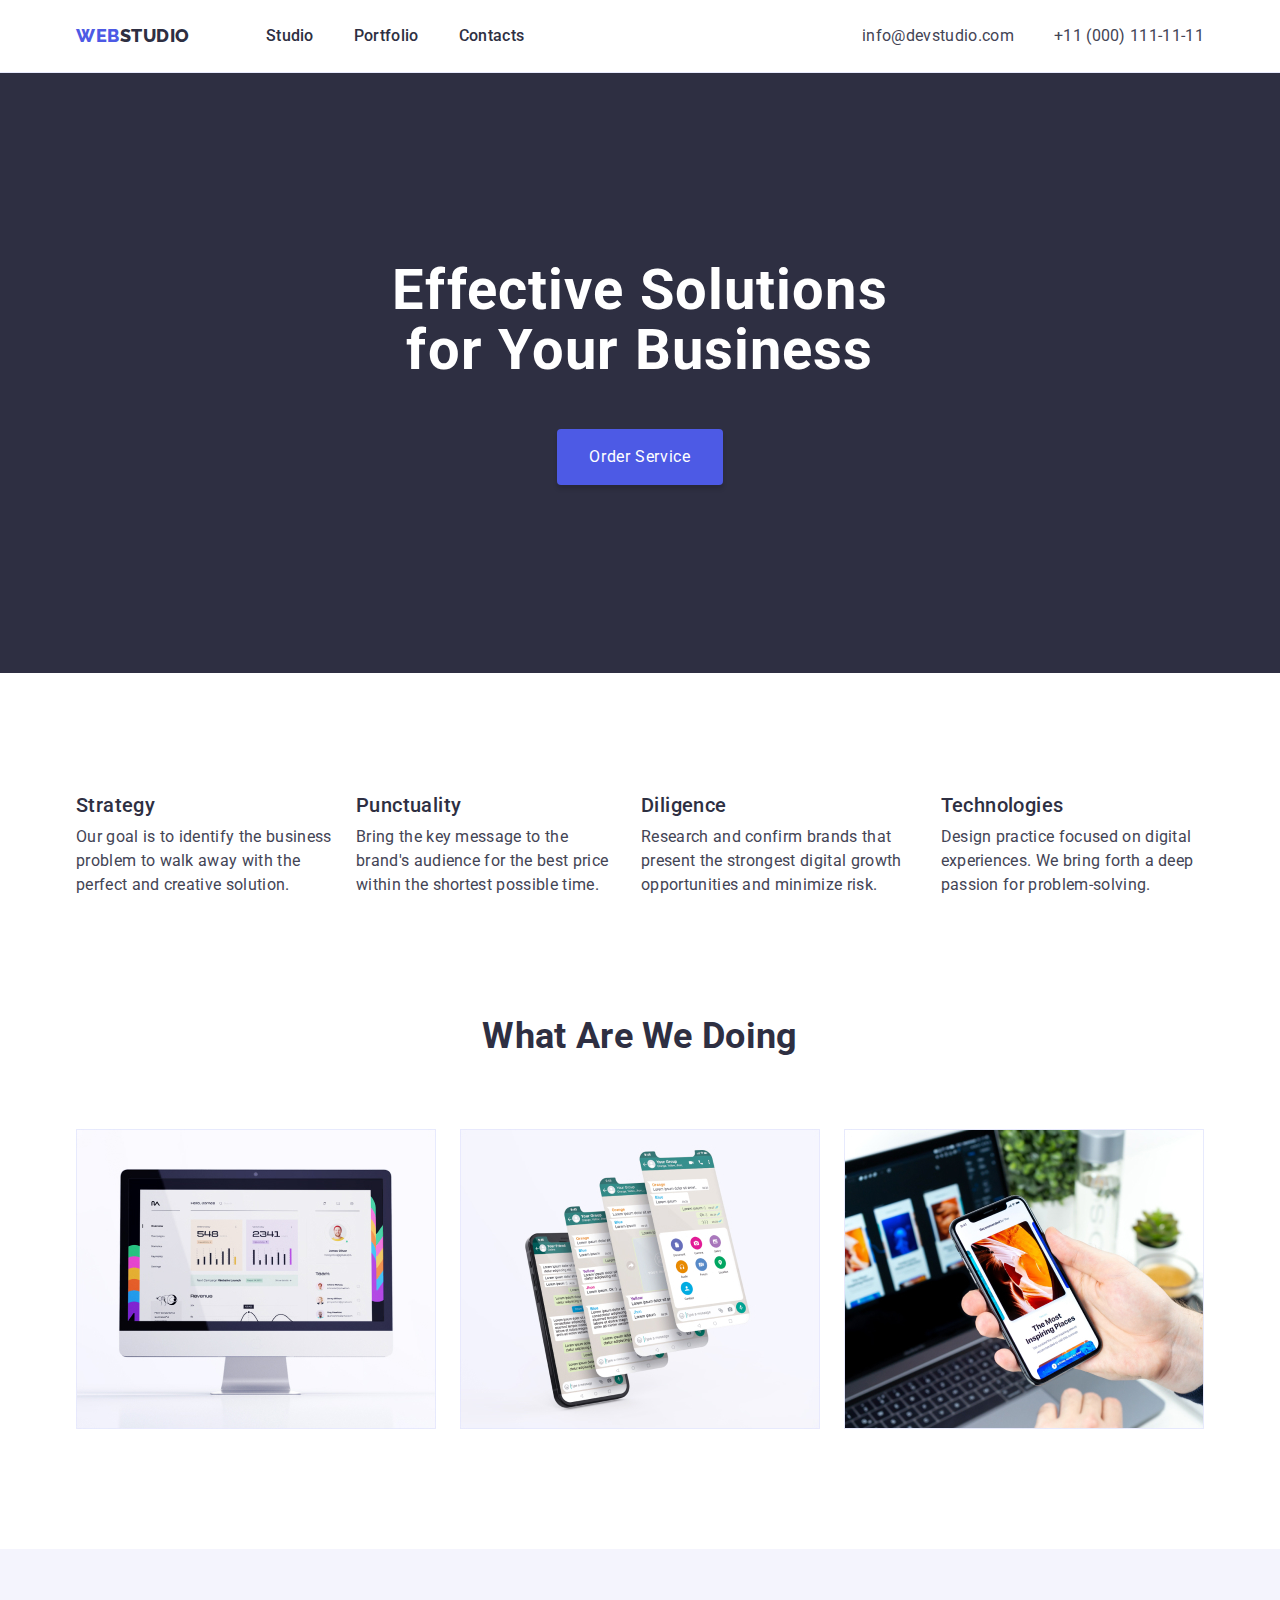
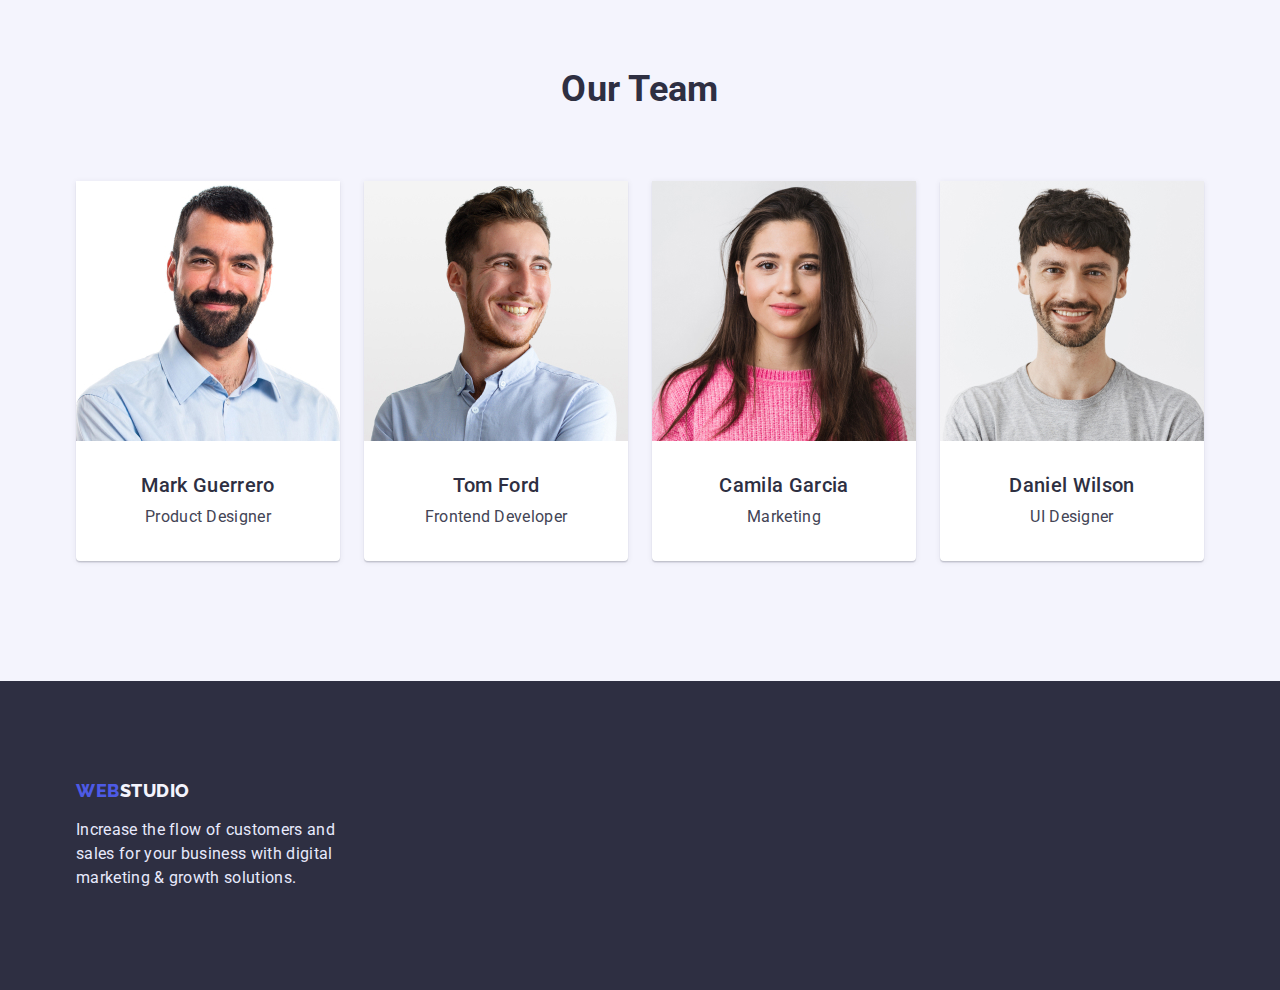
==== index.html @ 59add904 "1" ====
<!DOCTYPE html>
<html lang="en">

<head>
  <meta charset="UTF-8" />
  <meta http-equiv="X-UA-Compatible" content="IE=edge" />
  <meta name="viewport" content="width=device-width, initial-scale=1.0" />
  <link rel="preconnect" href="https://fonts.googleapis.com" />
  <link rel="preconnect" href="https://fonts.gstatic.com" crossorigin />
  <link href="https://fonts.googleapis.com/css2?family=Raleway:wght@800&family=Roboto:wght@400;500;700;900&display=swap"
    rel="stylesheet" />
  <link rel="stylesheet" href="https://cdn.jsdelivr.net/npm/modern-normalize@1.1.0/modern-normalize.min.css" />
  <link rel="stylesheet" href="./CSS/styles.css" />

  <title>WebStudio</title>
</head>

<body>
  <!--header-->
  <header class="header">
    <div class="container page-container">
      <nav class="header-nav">
        <a href="./index.html" class="logotype"><span class="logo">Web</span><span>Studio</span></a>
        <ul class="site-menu">
          <li class="nav-inner"><a href="" class="nav-site link">Studio</a></li>
          <li class="nav-inner"><a href="./portfolio.html" class="nav-site link">Portfolio</a></li>
          <li class="nav-inner"><a href="" class="nav-site link">Contacts</a></li>
        </ul>
      </nav>
      <address class="address">
        <ul class="address-list">
          <li class="address-inner">
            <a href="mailto:info@devstudio.com" class="address-item link">info@devstudio.com</a>
          </li>

          <li class="address-inner">
            <a href="tel:+110001111111" class="address-item link">+11 (000) 111-11-11</a>
          </li>
        </ul>
      </address>
    </div>
  </header>

  <main>
    <!--section hero-->

    <section class="hero">
      <div class="container hero-container">
        <h1 class="header-title">Effective Solutions for Your Business</h1>
        <div class="button-container">
          <button type="button" class="hearo-btn">Order Service</button>
        </div>
      </div>
    </section>

    <!--section 1-->

    <section class="feature">
      <div class="container">
        <h2 class="notitle">features</h2>
        <ul class="feature-list">
          <li class="feature-item">
            <h3 class="feature-title">Strategy</h3>
            <p class="feature-text">
              Our goal is to identify the business problem to walk away with the perfect and creative solution.
            </p>
          </li>
          <li class="feature-item">
            <h3 class="feature-title">Punctuality</h3>
            <p class="feature-text">
              Bring the key message to the brand's audience for the best price within the shortest possible time.
            </p>
          </li>
          <li class="feature-item">
            <h3 class="feature-title">Diligence</h3>
            <p class="feature-text">
              Research and confirm brands that present the strongest digital growth opportunities and minimize risk.
            </p>
          </li>
          <li class="feature-item">
            <h3 class="feature-title">Technologies</h3>
            <p class="feature-text">
              Design practice focused on digital experiences. We bring forth a deep passion for problem-solving.
            </p>
          </li>
        </ul>
      </div>
    </section>

    <!--section 2-->
    <section class="examplex examplex-section">
      <div class="container">
        <h2 class="ex-title">What are we doing</h2>
        <ul class="ex-list">
          <li class="ex-img">
            <img src="./images/screenpk.jpg" alt="screenpk1" width="360" height="300" />
          </li>
          <li class="ex-img">
            <img src="./images/phone3.jpg" alt="phoneclone" width="360" height="300" />
          </li>
          <li class="ex-img">
            <img src="./images/phonehand.jpg" alt="phoneinhand" width="360" height="300" />
          </li>
        </ul>
      </div>
    </section>

    <!--section 3-->
    <section class="section-team">
      <div class="container">
        <h2 class="team-title">Our Team</h2>
        <ul class="team-list">
          <li class="team-item">
            <img src="./images/MarkGuerrero.jpg" alt="markguerrero" width="264" />
            <div class="text-container">
              <h3 class="team-minititles">Mark Guerrero</h3>
              <p class="team-text">Product Designer</p>
            </div>
          </li>
          <li class="team-item">
            <img src="./images/TomFord.jpg" alt="tomford" width="264" />
            <div class="text-container">
              <h3 class="team-minititles">Tom Ford</h3>
              <p class="team-text">Frontend Developer</p>
            </div>
          </li>
          <li class="team-item">
            <img src="./images/CamilaGarcia.jpg" alt="CamilaGarcia" width="264" />
            <div class="text-container">
              <h3 class="team-minititles">Camila Garcia</h3>
              <p class="team-text">Marketing</p>
            </div>
          </li>
          <li class="team-item">
            <img src="./images/DanielWilson.jpg" alt="danielwilson" width="264" />
            <div class="text-container">
              <h3 class="team-minititles">Daniel Wilson</h3>
              <p class="team-text">UI Designer</p>
            </div>
          </li>
        </ul>
      </div>
    </section>
  </main>
  <!--Footer-->

  <footer class="cellar">
    <div class="container">
      <a href="./index.html" class="logotype-cellar"><span class="logo-cellar">Web</span><span>Studio</span></a>

      <p class="description-footer">
        Increase the flow of customers and sales for your business with digital marketing & growth solutions.
      </p>
    </div>
  </footer>
</body>

</html>
---- CSS/styles.css ----
body {
	font-family: "Roboto", sans-serif;
	font-size: 16px;
	letter-spacing: 0.02em;
	line-height: 1.5;
	color: #2e2f42;
}

h1,
h2,
h3,
h4,
h5,
h6,
p {
	margin-top: 0;
	margin-bottom: 0;
}
ul,
ol {
	margin-bottom: 0;
	margin-top: 0;
	padding-left: 0;
}

a {
	text-decoration: none;
}

ul,
ol {
	list-style: none;
}
img {
	max-width: 100%;
	height: auto;
	display: block;
}
.visually-hidden {
	position: absolute;
	height: 1px;
	margin: -1px;
	border: 0;
	padding: 0;
	white-space: nowrap;
	clip-path: inset(100%);
	clip: rect(0 0 0 0);
	overflow: hidden;
	width: 1px;
}
.header {
	padding: 24px 0;
	border-bottom: 1px solid #e7e9fc;
}
.header-nav {
	display: flex;
	align-items: center;
}

.logotype {
	font-family: "Raleway";
	font-style: normal;
	font-weight: 800;
	font-size: 18px;
	line-height: 1.33;
	display: flex;
	align-items: center;
	letter-spacing: 0.03em;
	text-transform: uppercase;
	color: #2e2f42;
	margin-right: 76px;
}

.logo {
	color: #4d5ae5;
}
.nav-menu {
	display: flex;
	align-items: center;
}
.site-menu {
	display: flex;
	align-items: center;
}

.nav-inner:not(:last-child) {
	margin-right: 40px;
}
.nav-site {
	font-weight: 500;

	color: #2e2f42;
}
.nav-site {
	background: #ffffff;
}
.nav-site:hover {
	color: #4d5ae5;
}

.nav-site:focus {
	color: #434455;
}

.link {
}

.address {
	font-style: normal;
	margin-left: auto;
}

.address-list {
	display: flex;
	align-items: center;
}
.address-inner:not(:last-child) {
	margin-right: 40px;
}
.address-item {
	font-weight: 400;
	font-size: 16px;
	line-height: 24px;

	letter-spacing: 0.02em;

	color: #434455;
}

.address-item:hover {
	color: #4d5ae5;
}

.address-item:focus {
	color: #434455;
}

.dark {
	background: #2e2f42;
}
.hero {
	text-align: center;
	background: #2e2f42;

	padding-top: 188px;
	padding-bottom: 188px;
}

.header-title {
	font-weight: 700;
	font-size: 56px;
	line-height: 1.07;

	color: #ffffff;
	width: 507px;
	margin: 0 auto 48px;
	text-align: center;
	letter-spacing: 0.02em;
}
.hearo-btn {
	line-height: 1.5;
	height: 10px;
	letter-spacing: 0.04em;
	cursor: pointer;
	color: #ffffff;
	padding: 16px 32px;
	gap: 10px;
	background: #4d5ae5;
	box-shadow: 0px 4px 4px rgb(0 0 0 / 15%);
	border-radius: 4px;
	flex-basis: 56px;
	height: 56px;
	border: none;
}

.hero-container {
	display: flex;
	text-align: center;
	flex-direction: column;
	align-items: center;
	flex-wrap: wrap;
}
.button-container {
}

.title-block {
	line-height: 1.2;
	font-weight: 500;
	font-size: 20px;
}

.description-block {
	font-weight: 400;

	line-height: 24px;

	color: #434455;
}

.examplex {
	line-height: 1.11;
}

.header-examplex {
	font-weight: 700;
	font-size: 36px;

	line-height: 1.11;

	text-transform: capitalize;
}

.work-team {
	background: #f4f4fd;
}

.list-img-team {
}

.img-team {
}

.workers-name {
	line-height: 1.2;
	font-weight: 500;
	font-size: 20px;
}

.position {
	font-weight: 400;
	font-size: 16px;
	line-height: 24px;
}

.logotype-cellar {
	font-family: "Raleway";
	font-weight: 800;
	font-size: 18px;
	line-height: 1.16;
	display: flex;
	align-items: center;
	letter-spacing: 0.03em;
	text-transform: uppercase;
	color: #f4f4fd;
	margin-bottom: 16px;
}

.logo-cellar {
	color: #4d5ae5;
}

.dark-back {
	background: #2e2f42;
}

.list-btn {
}

.btn-item {
}

.buttons-nav {
	font-family: inherit;
	font-weight: 500;

	letter-spacing: 0.04em;

	color: #4d5ae5;

	cursor: pointer;

	background: #f4f4fd;

	border: 1px solid #e7e9fc;
	border-radius: 4px;
	line-height: 1.5;
}

.hearo-btn:focus {
	color: #4d5ae5;
}

.hearo-btn:hover {
	color: #ffffff;
	background: #404bbf;
	box-shadow: 0px 3px 1px rgba(0, 0, 0, 0.1), 0px 2px 1px rgba(0, 0, 0, 0.08), 0px 2px 2px rgba(0, 0, 0, 0.12);
}

.text-button:hover {
	background: #404bbf;
}

.container {
	width: 1158px;
	margin-left: auto;
	margin-right: auto;
	padding: 0 15px;
}

.page-container {
	display: flex;
	align-items: center;
}

.feature {
	padding-bottom: 120px;
	padding-top: 120px;
}

.notitle {
	display: flex;
	position: absolute;
	width: 1px;
	height: 1px;
	margin: -1px;
	border: 0;
	padding: 0;
	white-space: nowrap;
	clip-path: inset(100%);
	clip: rect(0 0 0 0);
	overflow: hidden;
}

.feature-list {
	display: flex;
}
.feature-item:not(:nth-child(4n)) {
	margin-right: 24px;
}
.feature-title {
	font-weight: 500;
	font-size: 20px;
	line-height: 1.2;
	letter-spacing: 0.02em;
	margin-bottom: 8px;
}
.feature-text {
	color: #434455;
}
.examplex-section {
	padding-bottom: 120px;
}
.section-team {
	background: #f4f4fd;

	padding-bottom: 120px;
	padding-top: 120px;
}

.team-title {
	font-weight: 700;
	font-size: 36px;
	line-height: 40px;
	text-align: center;
	text-transform: capitalize;
	margin-bottom: 72px;
}

.team-list {
	display: flex;
	gap: 24px;
}

.team-list > li {
	background: #ffffff;
	box-shadow: 0px 1px 6px rgba(46, 47, 66, 0.08), 0px 1px 1px rgba(46, 47, 66, 0.16), 0px 2px 1px rgba(46, 47, 66, 0.08);
	border-radius: 0px 0px 4px 4px;
}

.text-container {
	padding-top: 32px;
	padding-bottom: 32px;
}

.team-minititles {
	font-weight: 500;
	font-size: 20px;
	line-height: 1.2;
	margin-bottom: 8px;
	text-align: center;
}

.team-text {
	text-align: center;

	color: #434455;
}
.cellar {
	background: #2e2f42;
	padding: 100px 0;
}

.description-footer {
	display: inline-block;

	color: #e7e9fc;
	width: 264px;
}

.examplex {
	padding-top: 0;
}
.ex-title {
	font-weight: 700;
	font-size: 36px;
	line-height: 1.11;
	text-align: center;

	text-transform: capitalize;
	margin-bottom: 72px;
}
.ex-list {
	display: flex;
}

.ex-img:not(:nth-child(3n)) {
	margin-right: 24px;
}
.section-portfolio {
	padding-top: 96px;
	padding-bottom: 120px;
}

.list-btn {
	display: flex;
	justify-content: center;
	text-align: center;
	margin-bottom: 72px;
}
.btn-item:not(:nth-child(5n)) {
	margin-right: 24px;
}

.buttons-nav {
	background: #f4f4fd;
	cursor: pointer;
	border: 1px solid #e7e9fc;
	border-radius: 4px;
	font-weight: 500;
	font-size: 16px;
	line-height: 1.5;
	padding: 12px 24px;
	letter-spacing: 0.04em;
	color: #4d5ae5;
	font-family: inherit;
}

.buttons-nav:focus {
	color: #4d5ae5;
}
.buttons-nav:hover {
	color: #ffffff;
	background: #404bbf;
	box-shadow: 0px 3px 1px rgba(0, 0, 0, 0.1), 0px 2px 1px rgba(0, 0, 0, 0.08), 0px 2px 2px rgba(0, 0, 0, 0.12);
	border-color: #404bbf;
}
.list-product {
	flex-wrap: wrap;
	display: flex;
	justify-content: center;

	padding-left: 0;

	gap: 48px 24px;
}
.item-product {
	width: calc((100% - 48px) / 3);
}
.title-img {
	font-weight: 500;
	font-size: 20px;
	line-height: 1.2;
	letter-spacing: 0.02em;
	margin-bottom: 8px;
}

.title-service {
	color: #434455;
}
.block-img {
	padding-top: 32px;
	border: 1px solid #e7e9fc;
	border-top: 0;
	padding: 32px 16px;
}
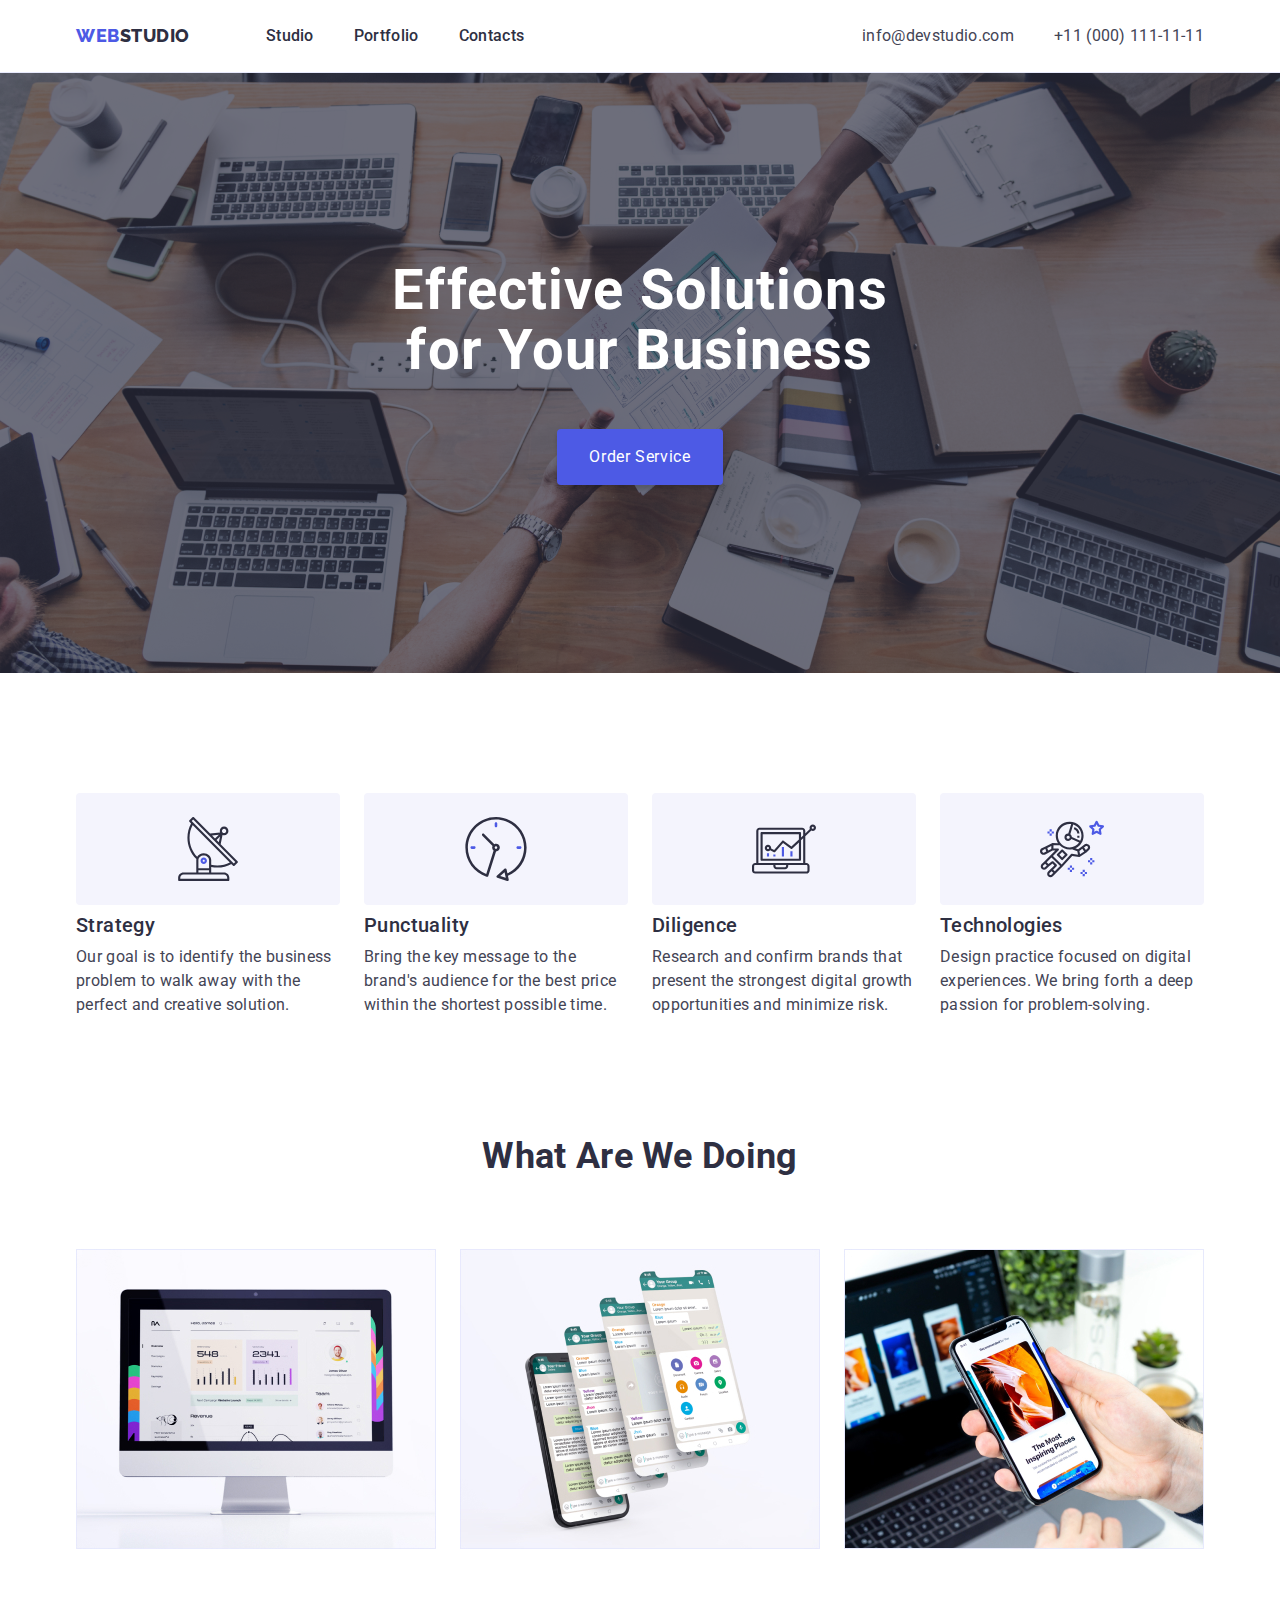
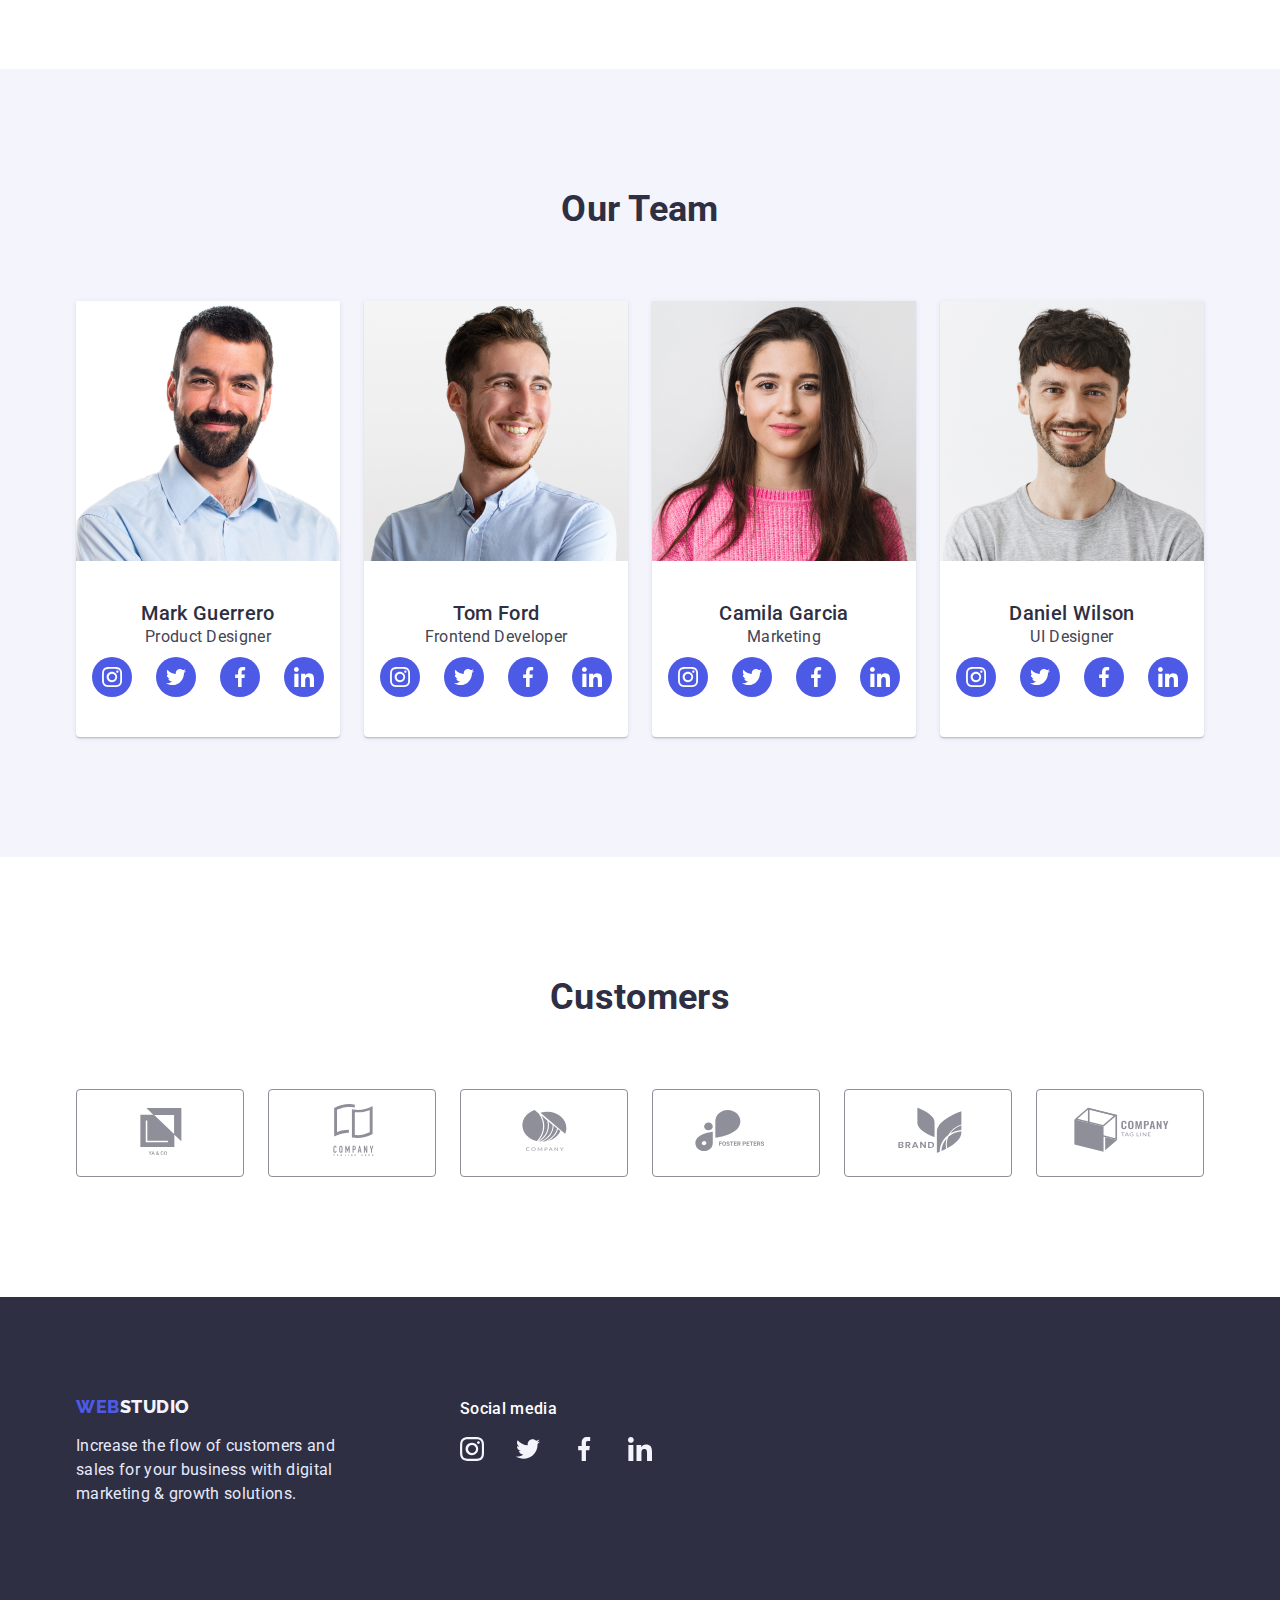
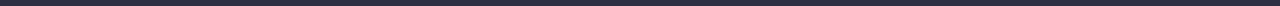
==== commit 6cd18b16: "1" ====
--- a/index.html
+++ b/index.html
@@ -54,30 +54,49 @@
     </section>
 
     <!--section 1-->
-
     <section class="feature">
       <div class="container">
         <h2 class="notitle">features</h2>
-        <ul class="feature-list">
-          <li class="feature-item">
+        <ul class="list-icon">
+          <li class="icon-item">
+            <div class="block-icon">
+              <svg class="info-icon" width="64" height="64">
+                <use href="./images/sprite.svg#icon-antenna"></use>
+              </svg>
+            </div>
             <h3 class="feature-title">Strategy</h3>
             <p class="feature-text">
               Our goal is to identify the business problem to walk away with the perfect and creative solution.
             </p>
           </li>
-          <li class="feature-item">
+          <li class="icon-item">
+            <div class="block-icon">
+              <svg class="info-icon" width="64" height="64">
+                <use href="./images/sprite.svg#icon-clock"></use>
+              </svg>
+            </div>
             <h3 class="feature-title">Punctuality</h3>
             <p class="feature-text">
               Bring the key message to the brand's audience for the best price within the shortest possible time.
             </p>
           </li>
-          <li class="feature-item">
+          <li class="icon-item">
+            <div class="block-icon">
+              <svg class="info-icon" width="64" height="64">
+                <use href="./images/sprite.svg#icon-diagram"></use>
+              </svg>
+            </div>
             <h3 class="feature-title">Diligence</h3>
             <p class="feature-text">
               Research and confirm brands that present the strongest digital growth opportunities and minimize risk.
             </p>
           </li>
-          <li class="feature-item">
+          <li class="icon-item">
+            <div class="block-icon">
+              <svg class="info-icon" width="64" height="64">
+                <use href="./images/sprite.svg#icon-astronaut"></use>
+              </svg>
+            </div>
             <h3 class="feature-title">Technologies</h3>
             <p class="feature-text">
               Design practice focused on digital experiences. We bring forth a deep passion for problem-solving.
@@ -116,6 +135,35 @@
               <h3 class="team-minititles">Mark Guerrero</h3>
               <p class="team-text">Product Designer</p>
             </div>
+            <div class="block-icon-link">
+              <ul class="list-icon-link">
+                <li class="list-item-link">
+                  <a href="#" class="btn-social">
+                    <svg class="info-icon-link" width="16" height="16">
+                      <use href="./images/sprite2.svg#icon-instagram"></use>
+                    </svg>
+                  </a>
+                </li>
+                <li class="list-item-link">
+                  <a href="#" class="btn-social">
+                    <svg class="info-icon-link" width="16" height="16">
+                      <use href="./images/sprite2.svg#icon-twitter"></use>
+                    </svg></a>
+                </li>
+                <li class="list-item-link">
+                  <a href="#" class="btn-social">
+                    <svg class="info-icon-link" width="16" height="16">
+                      <use href="./images/sprite2.svg#icon-facebook"></use>
+                    </svg></a>
+                </li>
+                <li class="list-item-link">
+                  <a href="#" class="btn-social">
+                    <svg class="info-icon-link" width="16" height="16">
+                      <use href="./images/sprite2.svg#icon-linkedin"></use>
+                    </svg></a>
+                </li>
+              </ul>
+            </div>
           </li>
           <li class="team-item">
             <img src="./images/TomFord.jpg" alt="tomford" width="264" />
@@ -123,6 +171,40 @@
               <h3 class="team-minititles">Tom Ford</h3>
               <p class="team-text">Frontend Developer</p>
             </div>
+            <div class="block-icon-link">
+              <ul class="list-icon-link">
+                <li class="list-item-link">
+                  <a href="#" class="btn-social">
+                    <svg class="info-icon-link" width="16" height="16">
+                      <use href="./images/sprite2.svg#icon-instagram"></use>
+                    </svg>
+                  </a>
+                </li>
+                <li class="list-item-link">
+                  <a href="#" class="btn-social">
+                    <svg class="info-icon-link" width="16" height="16">
+                      <use href="./images/sprite2.svg#icon-twitter"></use>
+                    </svg></a>
+                </li>
+                <li class="list-item-link">
+                  <a href="#" class="btn-social">
+                    <svg class="info-icon-link" width="16" height="16">
+                      <use href="./images/sprite2.svg#icon-facebook"></use>
+                    </svg></a>
+                </li>
+                <li class="list-item-link">
+                  <a href="#" class="btn-social">
+                    <svg class="info-icon-link" width="16" height="16">
+                      <use href="./images/sprite2.svg#icon-linkedin"></use>
+                    </svg></a>
+                </li>
+              </ul>
+            </div>
+            <div class="block-icon-link">
+              <svg class="info-icon-link">
+                <use href="./images/sprite2.svg#icon-"></use>
+              </svg>
+            </div>
           </li>
           <li class="team-item">
             <img src="./images/CamilaGarcia.jpg" alt="CamilaGarcia" width="264" />
@@ -130,6 +212,35 @@
               <h3 class="team-minititles">Camila Garcia</h3>
               <p class="team-text">Marketing</p>
             </div>
+            <div class="block-icon-link">
+              <ul class="list-icon-link">
+                <li class="list-item-link">
+                  <a href="#" class="btn-social">
+                    <svg class="info-icon-link" width="16" height="16">
+                      <use href="./images/sprite2.svg#icon-instagram"></use>
+                    </svg>
+                  </a>
+                </li>
+                <li class="list-item-link">
+                  <a href="#" class="btn-social">
+                    <svg class="info-icon-link" width="16" height="16">
+                      <use href="./images/sprite2.svg#icon-twitter"></use>
+                    </svg></a>
+                </li>
+                <li class="list-item-link">
+                  <a href="#" class="btn-social">
+                    <svg class="info-icon-link" width="16" height="16">
+                      <use href="./images/sprite2.svg#icon-facebook"></use>
+                    </svg></a>
+                </li>
+                <li class="list-item-link">
+                  <a href="#" class="btn-social">
+                    <svg class="info-icon-link" width="16" height="16">
+                      <use href="./images/sprite2.svg#icon-linkedin"></use>
+                    </svg></a>
+                </li>
+              </ul>
+            </div>
           </li>
           <li class="team-item">
             <img src="./images/DanielWilson.jpg" alt="danielwilson" width="264" />
@@ -137,6 +248,86 @@
               <h3 class="team-minititles">Daniel Wilson</h3>
               <p class="team-text">UI Designer</p>
             </div>
+            <div class="block-icon-link">
+              <ul class="list-icon-link">
+                <li class="list-item-link">
+                  <a href="#" class="btn-social">
+                    <svg class="info-icon-link" width="16" height="16">
+                      <use href="./images/sprite2.svg#icon-instagram"></use>
+                    </svg>
+                  </a>
+                </li>
+                <li class="list-item-link">
+                  <a href="#" class="btn-social">
+                    <svg class="info-icon-link" width="16" height="16">
+                      <use href="./images/sprite2.svg#icon-twitter"></use>
+                    </svg></a>
+                </li>
+                <li class="list-item-link">
+                  <a href="#" class="btn-social">
+                    <svg class="info-icon-link" width="16" height="16">
+                      <use href="./images/sprite2.svg#icon-facebook"></use>
+                    </svg></a>
+                </li>
+                <li class="list-item-link">
+                  <a href="#" class="btn-social">
+                    <svg class="info-icon-link" width="16" height="16">
+                      <use href="./images/sprite2.svg#icon-linkedin"></use>
+                    </svg></a>
+                </li>
+              </ul>
+            </div>
+          </li>
+        </ul>
+      </div>
+    </section>
+
+    <section class="custom">
+      <div class="container">
+        <h2 class="customers-title">Customers</h2>
+        <ul class="list-logo">
+          <li class="list-logo-icon">
+            <div class="block-logo">
+              <a href="#" class="link-logo">
+                <svg class="logo-info" width="104" height="56">
+                  <use href="./images/logo.svg#icon-logo1"></use>
+                </svg></a>
+            </div>
+          </li>
+          <li class="list-logo-icon">
+            <div class="block-logo">
+              <svg class="logo-info" width="104" height="56">
+                <use href="./images/logo.svg#icon-logo2"></use>
+              </svg>
+            </div>
+          </li>
+          <li class="list-logo-icon">
+            <div class="block-logo">
+              <svg class="logo-info" width="104" height="56">
+                <use href="./images/logo.svg#icon-logo3"></use>
+              </svg>
+            </div>
+          </li>
+          <li class="list-logo-icon">
+            <div class="block-logo">
+              <svg class="logo-info" width="104" height="56">
+                <use href="./images/logo.svg#icon-logo4"></use>
+              </svg>
+            </div>
+          </li>
+          <li class="list-logo-icon">
+            <div class="block-logo">
+              <svg class="logo-info" width="104" height="56">
+                <use href="./images/logo.svg#icon-logo5"></use>
+              </svg>
+            </div>
+          </li>
+          <li class="list-logo-icon">
+            <div class="block-logo">
+              <svg class="logo-info" width="104" height="56">
+                <use href="./images/logo.svg#icon-logo6"></use>
+              </svg>
+            </div>
           </li>
         </ul>
       </div>
@@ -145,12 +336,46 @@
   <!--Footer-->
 
   <footer class="cellar">
-    <div class="container">
-      <a href="./index.html" class="logotype-cellar"><span class="logo-cellar">Web</span><span>Studio</span></a>
-
-      <p class="description-footer">
-        Increase the flow of customers and sales for your business with digital marketing & growth solutions.
-      </p>
+    <div class="cellar-cont container">
+      <div class="logo-footer-info"><a href="./index.html" class="logotype-cellar"><span
+            class="logo-cellar">Web</span><span>Studio</span></a>
+        <p class="description-footer">
+          Increase the flow of customers and sales for your business with digital marketing & growth solutions.
+        </p>
+      </div>
+      <div class="link-block">
+        <p class="title-footer-link">Social media</p>
+
+        <ul class="list-footer-link">
+          <li class="item-footer-list">
+            <a href="#" class="social-link">
+              <svg class="info-footer-link">
+                <use href="./images/sprite2.svg#icon-instagram" width="24" height="24"></use>
+              </svg></a>
+          </li>
+          <li class="item-footer-list">
+            <a href="#" class="social-link">
+              <svg class="info-footer-link">
+                <use href="./images/sprite2.svg#icon-twitter" width="24" height="24"></use>
+              </svg>
+            </a>
+          </li>
+          <li class="item-footer-list">
+            <a href="#" class="social-link">
+              <svg class="info-footer-link">
+                <use href="./images/sprite2.svg#icon-facebook" width="24" height="24"></use>
+              </svg>
+            </a>
+          </li>
+          <li class="item-footer-list">
+            <a href="#" class="social-link">
+              <svg class="info-footer-link">
+                <use href="./images/sprite2.svg#icon-linkedin" width="24" height="24"></use>
+              </svg>
+            </a>
+          </li>
+        </ul>
+      </div>
     </div>
   </footer>
 </body>
--- a/CSS/styles.css
+++ b/CSS/styles.css
@@ -135,15 +135,18 @@
 	color: #434455;
 }
 
-.dark {
-	background: #2e2f42;
-}
 .hero {
 	text-align: center;
-	background: #2e2f42;
-
-	padding-top: 188px;
-	padding-bottom: 188px;
+	max-width: 1440рх;
+	height: 600px;
+	margin-left: auto;
+	margin-right: auto;
+	background-color: rgba(46, 47, 66, 0.7);
+	background-image: url(../images/Dark-bg.png), url(../images/officepeople.jpg);
+	background-repeat: no-repeat;
+	background-position: center;
+	background-size: cover;
+	padding: 188px 0;
 }
 
 .header-title {
@@ -180,8 +183,6 @@
 	align-items: center;
 	flex-wrap: wrap;
 }
-.button-container {
-}
 
 .title-block {
 	line-height: 1.2;
@@ -212,12 +213,6 @@
 
 .work-team {
 	background: #f4f4fd;
-}
-
-.list-img-team {
-}
-
-.img-team {
 }
 
 .workers-name {
@@ -251,12 +246,6 @@
 
 .dark-back {
 	background: #2e2f42;
-}
-
-.list-btn {
-}
-
-.btn-item {
 }
 
 .buttons-nav {
@@ -321,12 +310,6 @@
 	overflow: hidden;
 }
 
-.feature-list {
-	display: flex;
-}
-.feature-item:not(:nth-child(4n)) {
-	margin-right: 24px;
-}
 .feature-title {
 	font-weight: 500;
 	font-size: 20px;
@@ -367,19 +350,17 @@
 	border-radius: 0px 0px 4px 4px;
 }
 
-.text-container {
-	padding-top: 32px;
-	padding-bottom: 32px;
-}
-
 .team-minititles {
 	font-weight: 500;
 	font-size: 20px;
 	line-height: 1.2;
-	margin-bottom: 8px;
-	text-align: center;
-}
-
+	padding-top: 32px;
+	text-align: center;
+}
+.text-container {
+	padding-top: 8px;
+	padding-bottom: 8px;
+}
 .team-text {
 	text-align: center;
 
@@ -391,7 +372,7 @@
 }
 
 .description-footer {
-	display: inline-block;
+	display: flex;
 
 	color: #e7e9fc;
 	width: 264px;
@@ -483,3 +464,158 @@
 	border-top: 0;
 	padding: 32px 16px;
 }
+
+.list-icon {
+	display: flex;
+	justify-content: center;
+	align-items: center;
+	flex-wrap: wrap;
+	gap: 24px;
+}
+.icon-item {
+	flex-basis: calc((100% - 72px) / 4);
+}
+.info-icon {
+}
+.block-icon {
+	display: flex;
+	width: 264px;
+	height: 112px;
+	background: #f4f4fd;
+	border-radius: 4px;
+	justify-content: center;
+	align-items: center;
+	margin-bottom: 8px;
+}
+
+.block-icon-link {
+	display: flex;
+	justify-content: center;
+	align-items: center;
+	flex-direction: row;
+	margin-left: auto;
+	margin-right: auto;
+	width: 232px;
+	height: 40px;
+}
+
+.list-icon-link {
+	display: flex;
+}
+.list-item-link {
+	flex-basis: calc((100% - 72px) / 4);
+}
+.list-item-link:not(:last-child) {
+	margin-right: 24px;
+}
+
+.btn-social {
+	display: flex;
+	background-color: #4d5ae5;
+	width: 40px;
+	height: 40px;
+	justify-content: center;
+	align-items: center;
+	border-radius: 50%;
+}
+.btn-social:hover {
+	background: #404bbf;
+}
+.btn-social:focus {
+	background: #404bbf;
+}
+.info-icon-link {
+	fill: #fff;
+	width: 50%;
+	height: 50%;
+}
+.customers-title {
+	font-weight: 700;
+	font-size: 36px;
+	line-height: 40px;
+
+	text-align: center;
+
+	text-transform: capitalize;
+
+	color: #2e2f42;
+	margin-bottom: 72px;
+}
+
+.custom {
+	padding-top: 120px;
+}
+.list-logo {
+	display: flex;
+	flex-direction: row;
+	justify-content: center;
+	align-items: flex-start;
+	padding: 0px;
+	gap: 24px;
+	margin-bottom: 120px;
+}
+
+.list-logo-icon {
+	width: 168px;
+	height: 88px;
+	display: flex;
+	border: 1px solid #8e8f99;
+	border-radius: 4px;
+	justify-content: center;
+	align-items: center;
+}
+
+.logo-info {
+	fill: #8e8f99;
+}
+
+.logo-info:hover,
+:focus {
+	fill: #404bbf;
+}
+.title-footer-link {
+	font-weight: 500;
+	font-size: 16px;
+	line-height: 24px;
+
+	letter-spacing: 0.02em;
+
+	color: #ffffff;
+}
+
+.cellar-cont {
+	display: flex;
+}
+.title-footer-link {
+	margin-bottom: 16px;
+}
+.link-block {
+	margin-left: 120px;
+}
+.list-footer-link {
+	display: flex;
+	flex-direction: row;
+	justify-content: center;
+	align-items: flex-start;
+
+	gap: 16px;
+}
+.item-footer-list:hover,
+:focus {
+	background-color: #31d0aa;
+}
+.item-footer-list {
+	border-radius: 50%;
+	width: 40px;
+	height: 40px;
+}
+.social-link {
+	width: 50%;
+	height: 50%;
+	align-items: flex-start;
+
+	justify-content: center;
+}
+.info-footer-link {
+	fill: #f4f4fd;
+}
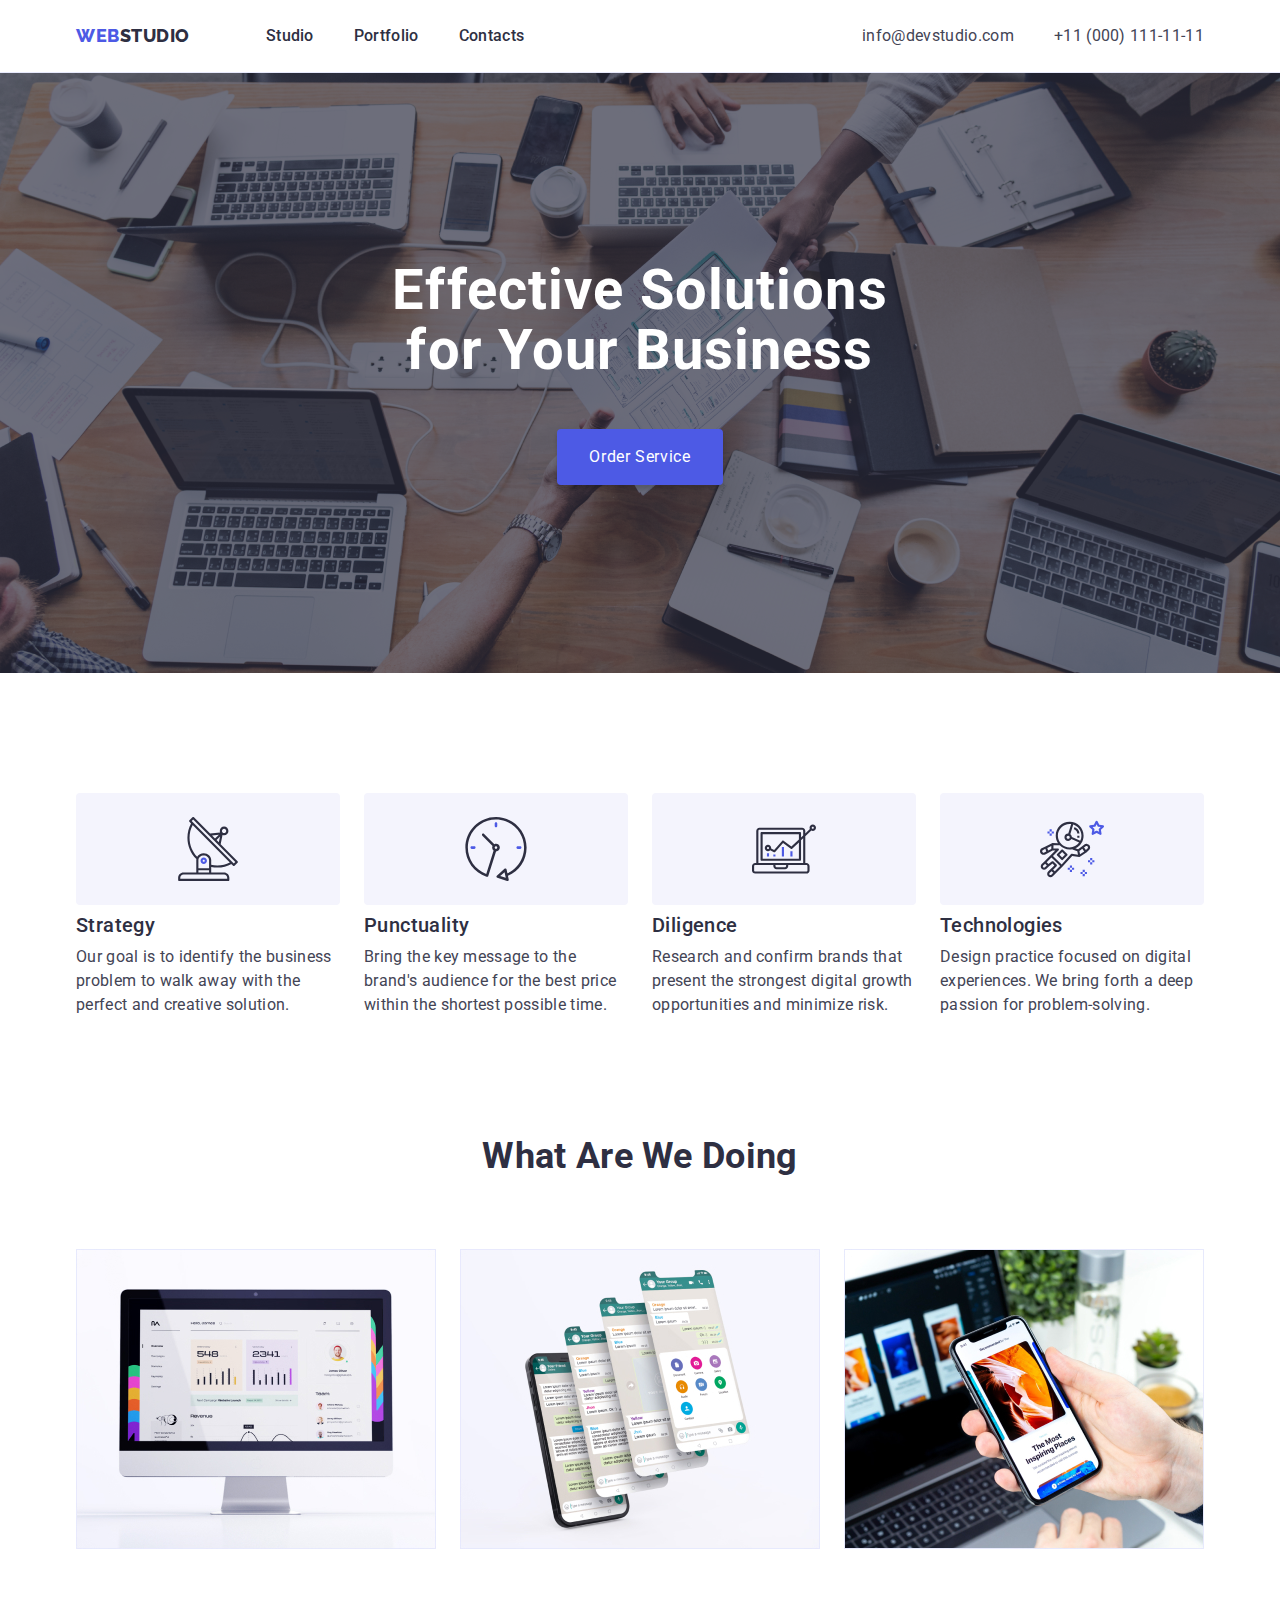
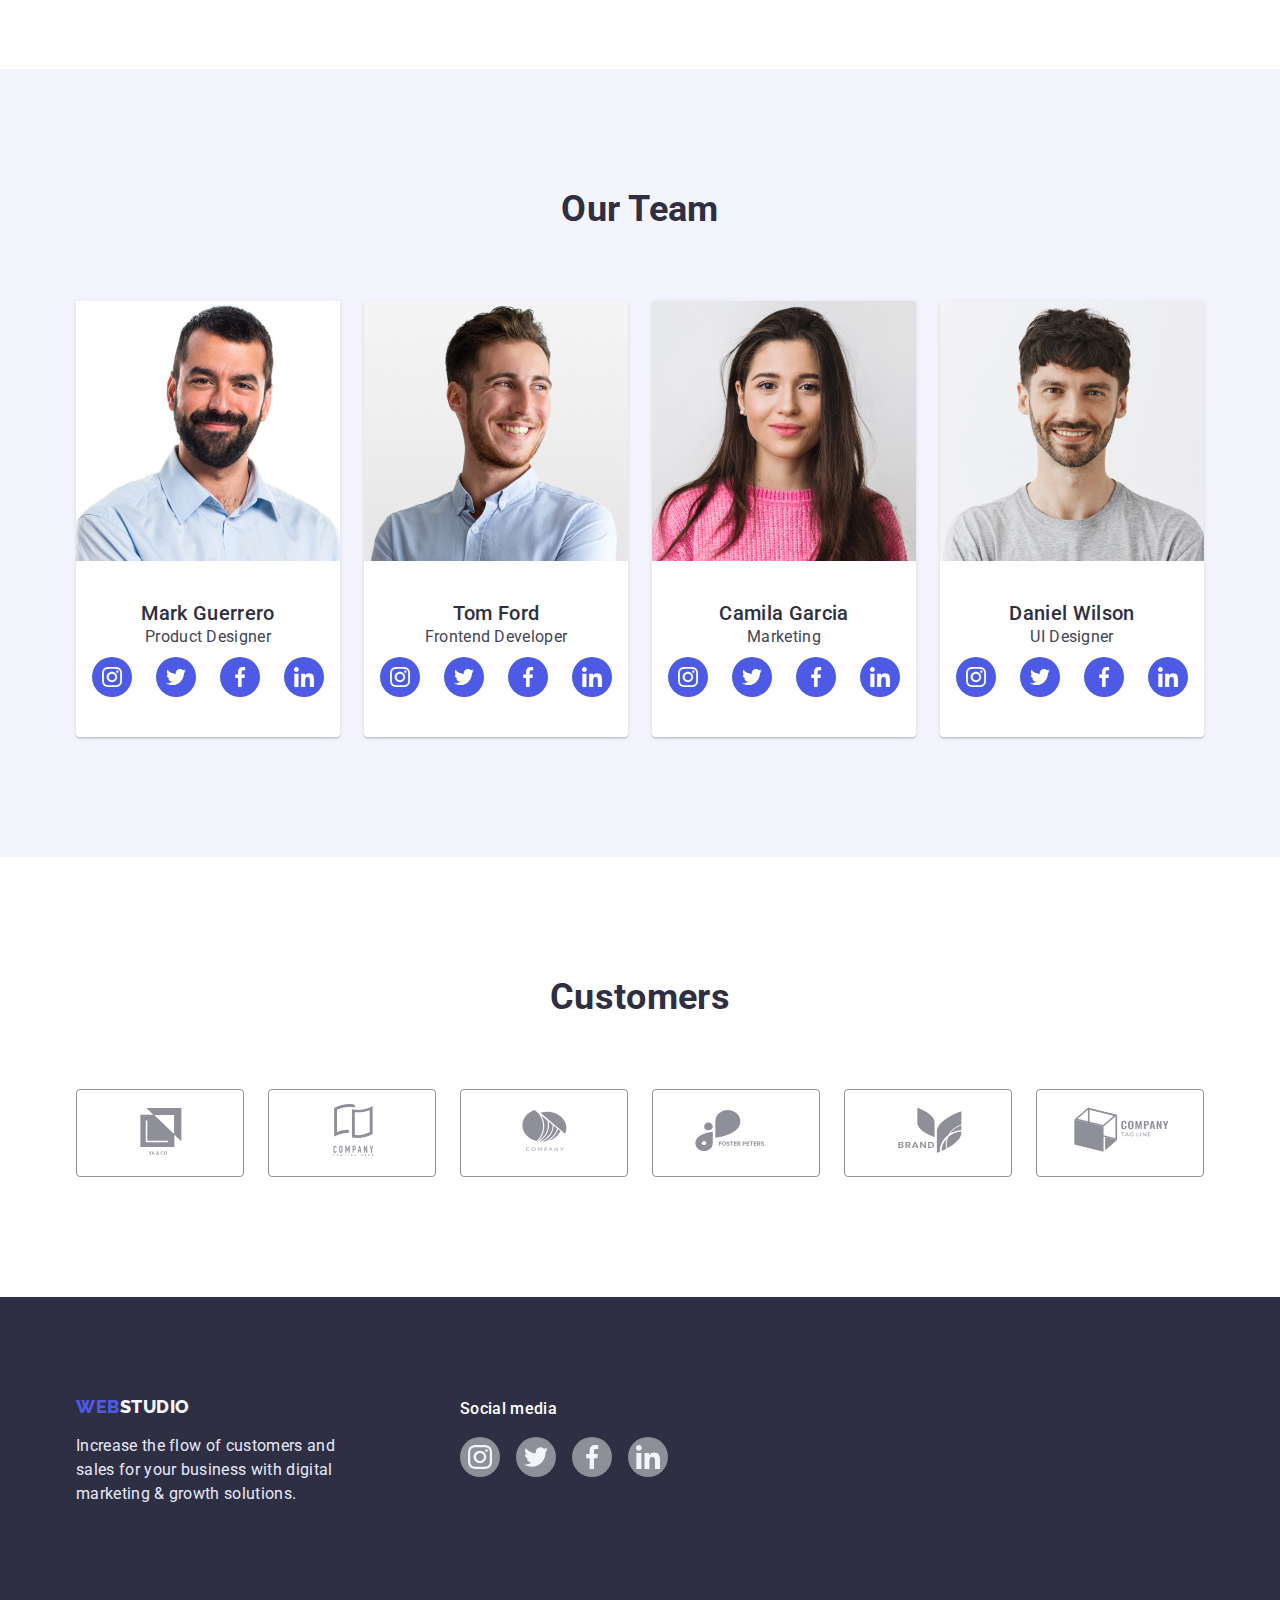
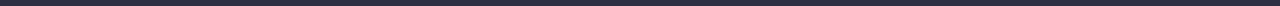
==== commit eb48d648: "end" ====
--- a/index.html
+++ b/index.html
@@ -288,10 +288,10 @@
         <ul class="list-logo">
           <li class="list-logo-icon">
             <div class="block-logo">
-              <a href="#" class="link-logo">
-                <svg class="logo-info" width="104" height="56">
-                  <use href="./images/logo.svg#icon-logo1"></use>
-                </svg></a>
+
+              <svg class="logo-info" width="104" height="56">
+                <use href="./images/logo.svg#icon-logo1"></use>
+              </svg></a>
             </div>
           </li>
           <li class="list-logo-icon">
@@ -349,28 +349,28 @@
         <ul class="list-footer-link">
           <li class="item-footer-list">
             <a href="#" class="social-link">
-              <svg class="info-footer-link">
-                <use href="./images/sprite2.svg#icon-instagram" width="24" height="24"></use>
+              <svg class="info-footer-link" width="24" height="24">
+                <use href="./images/sprite2.svg#icon-instagram"></use>
               </svg></a>
           </li>
           <li class="item-footer-list">
             <a href="#" class="social-link">
-              <svg class="info-footer-link">
-                <use href="./images/sprite2.svg#icon-twitter" width="24" height="24"></use>
+              <svg class="info-footer-link" width="24" height="24">
+                <use href="./images/sprite2.svg#icon-twitter"></use>
               </svg>
             </a>
           </li>
           <li class="item-footer-list">
             <a href="#" class="social-link">
-              <svg class="info-footer-link">
-                <use href="./images/sprite2.svg#icon-facebook" width="24" height="24"></use>
+              <svg class="info-footer-link" width="24" height="24">
+                <use href="./images/sprite2.svg#icon-facebook"></use>
               </svg>
             </a>
           </li>
           <li class="item-footer-list">
             <a href="#" class="social-link">
-              <svg class="info-footer-link">
-                <use href="./images/sprite2.svg#icon-linkedin" width="24" height="24"></use>
+              <svg class="info-footer-link" width="24" height="24">
+                <use href="./images/sprite2.svg#icon-linkedin"></use>
               </svg>
             </a>
           </li>
--- a/CSS/styles.css
+++ b/CSS/styles.css
@@ -51,6 +51,7 @@
 .header {
 	padding: 24px 0;
 	border-bottom: 1px solid #e7e9fc;
+	box-shadow: 0px 2px 1px rgba(46, 47, 66, 0.08), 0px 1px 1px rgba(46, 47, 66, 0.16), 0px 1px 6px rgba(46, 47, 66, 0.08);
 }
 .header-nav {
 	display: flex;
@@ -464,6 +465,10 @@
 	border-top: 0;
 	padding: 32px 16px;
 }
+.item-product:hover,
+:focus {
+	box-shadow: 0px 1px 6px rgba(46, 47, 66, 0.08), 0px 1px 1px rgba(46, 47, 66, 0.16), 0px 2px 1px rgba(46, 47, 66, 0.08);
+}
 
 .list-icon {
 	display: flex;
@@ -605,15 +610,16 @@
 	background-color: #31d0aa;
 }
 .item-footer-list {
+	background: #8e8f99;
 	border-radius: 50%;
 	width: 40px;
 	height: 40px;
 }
 .social-link {
-	width: 50%;
-	height: 50%;
-	align-items: flex-start;
-
+	display: flex;
+	width: 100%;
+	height: 100%;
+	align-items: center;
 	justify-content: center;
 }
 .info-footer-link {
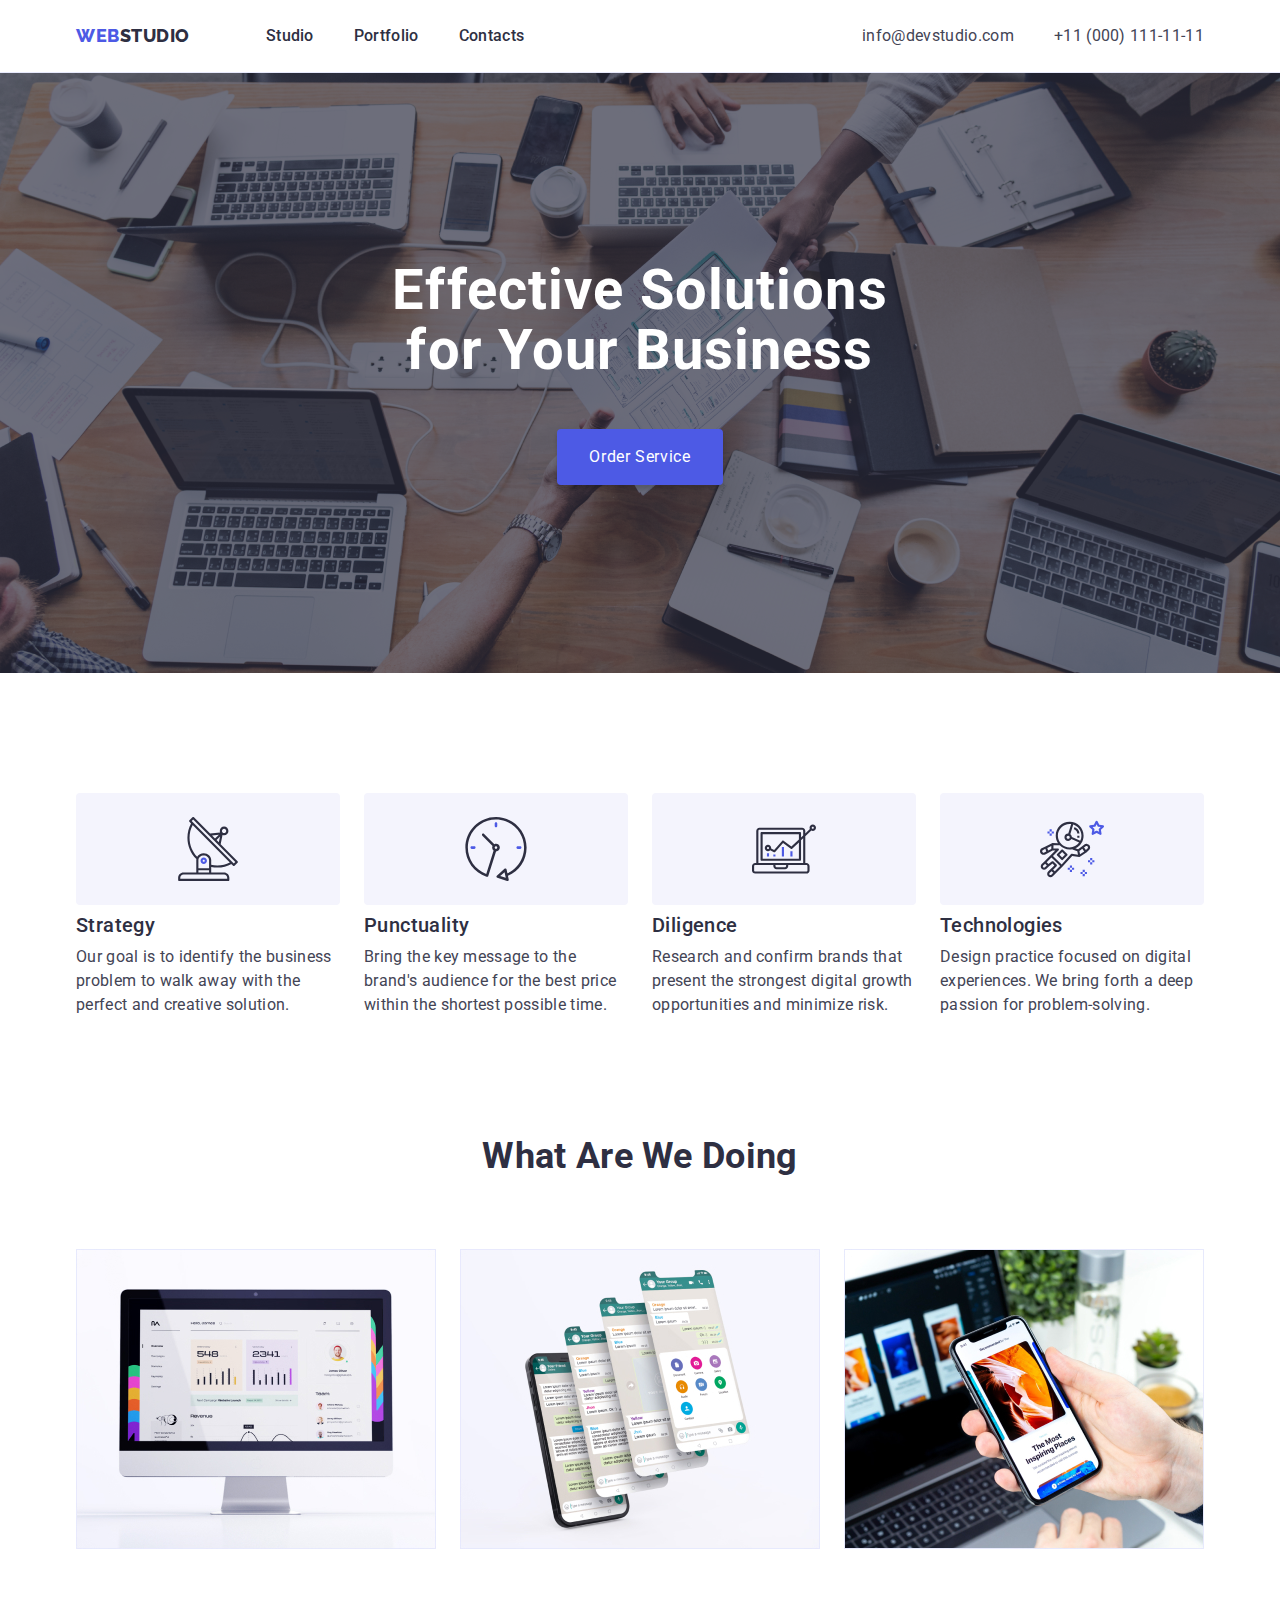
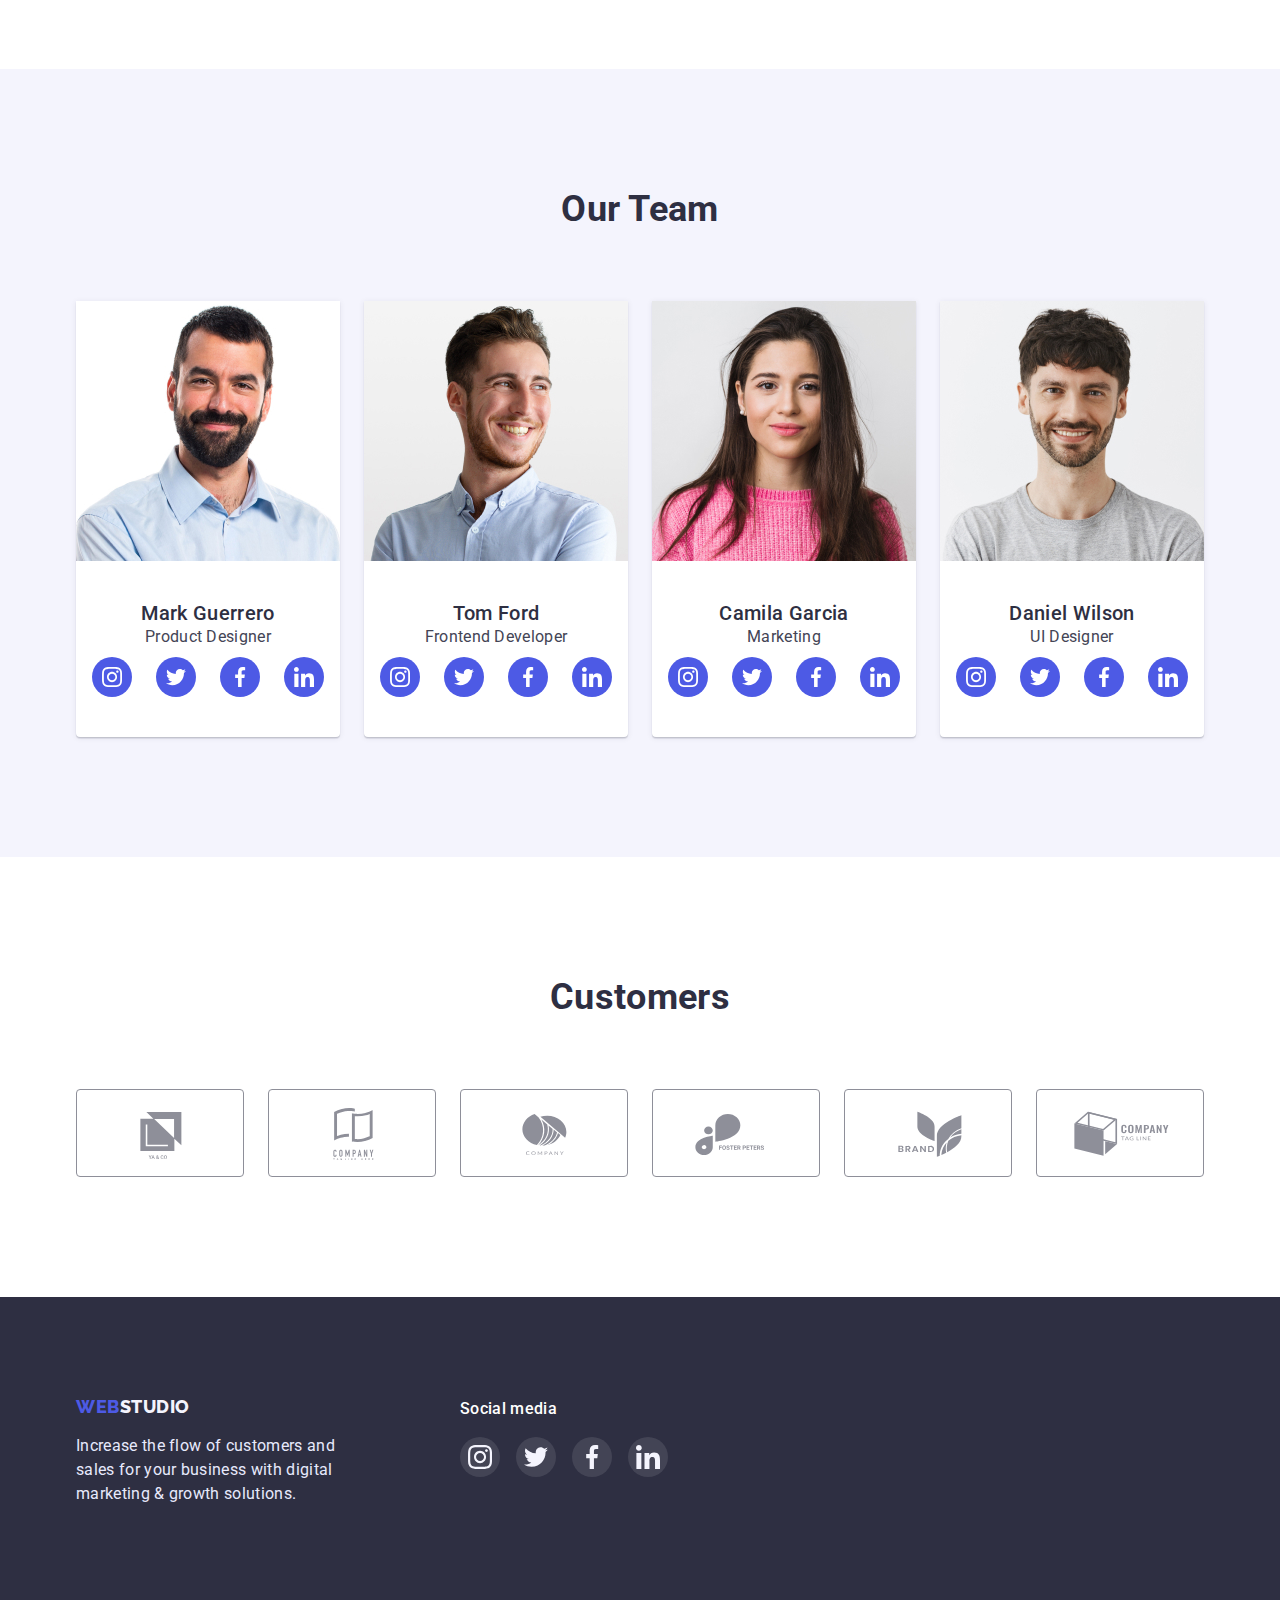
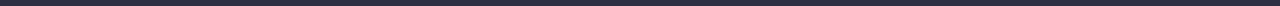
==== commit 965257e8: "3" ====
--- a/index.html
+++ b/index.html
@@ -61,7 +61,7 @@
           <li class="icon-item">
             <div class="block-icon">
               <svg class="info-icon" width="64" height="64">
-                <use href="./images/sprite.svg#icon-antenna"></use>
+                <use href="./images/sprite.svg#icon-antenna-1"></use>
               </svg>
             </div>
             <h3 class="feature-title">Strategy</h3>
@@ -72,7 +72,7 @@
           <li class="icon-item">
             <div class="block-icon">
               <svg class="info-icon" width="64" height="64">
-                <use href="./images/sprite.svg#icon-clock"></use>
+                <use href="./images/sprite.svg#icon-clock-1"></use>
               </svg>
             </div>
             <h3 class="feature-title">Punctuality</h3>
@@ -83,7 +83,7 @@
           <li class="icon-item">
             <div class="block-icon">
               <svg class="info-icon" width="64" height="64">
-                <use href="./images/sprite.svg#icon-diagram"></use>
+                <use href="./images/sprite.svg#icon-diagram-1"></use>
               </svg>
             </div>
             <h3 class="feature-title">Diligence</h3>
@@ -94,7 +94,7 @@
           <li class="icon-item">
             <div class="block-icon">
               <svg class="info-icon" width="64" height="64">
-                <use href="./images/sprite.svg#icon-astronaut"></use>
+                <use href="./images/sprite.svg#icon-astronaut-1"></use>
               </svg>
             </div>
             <h3 class="feature-title">Technologies</h3>
@@ -140,26 +140,26 @@
                 <li class="list-item-link">
                   <a href="#" class="btn-social">
                     <svg class="info-icon-link" width="16" height="16">
-                      <use href="./images/sprite2.svg#icon-instagram"></use>
+                      <use href="./images/sprite.svg#icon-instagram-2"></use>
                     </svg>
                   </a>
                 </li>
                 <li class="list-item-link">
                   <a href="#" class="btn-social">
                     <svg class="info-icon-link" width="16" height="16">
-                      <use href="./images/sprite2.svg#icon-twitter"></use>
-                    </svg></a>
-                </li>
-                <li class="list-item-link">
-                  <a href="#" class="btn-social">
-                    <svg class="info-icon-link" width="16" height="16">
-                      <use href="./images/sprite2.svg#icon-facebook"></use>
-                    </svg></a>
-                </li>
-                <li class="list-item-link">
-                  <a href="#" class="btn-social">
-                    <svg class="info-icon-link" width="16" height="16">
-                      <use href="./images/sprite2.svg#icon-linkedin"></use>
+                      <use href="./images/sprite.svg#icon-twitter-1"></use>
+                    </svg></a>
+                </li>
+                <li class="list-item-link">
+                  <a href="#" class="btn-social">
+                    <svg class="info-icon-link" width="16" height="16">
+                      <use href="./images/sprite.svg#icon-facebook-1"></use>
+                    </svg></a>
+                </li>
+                <li class="list-item-link">
+                  <a href="#" class="btn-social">
+                    <svg class="info-icon-link" width="16" height="16">
+                      <use href="./images/sprite.svg#icon-linkedin-1"></use>
                     </svg></a>
                 </li>
               </ul>
@@ -176,26 +176,26 @@
                 <li class="list-item-link">
                   <a href="#" class="btn-social">
                     <svg class="info-icon-link" width="16" height="16">
-                      <use href="./images/sprite2.svg#icon-instagram"></use>
+                      <use href="./images/sprite.svg#icon-instagram-2"></use>
                     </svg>
                   </a>
                 </li>
                 <li class="list-item-link">
                   <a href="#" class="btn-social">
                     <svg class="info-icon-link" width="16" height="16">
-                      <use href="./images/sprite2.svg#icon-twitter"></use>
-                    </svg></a>
-                </li>
-                <li class="list-item-link">
-                  <a href="#" class="btn-social">
-                    <svg class="info-icon-link" width="16" height="16">
-                      <use href="./images/sprite2.svg#icon-facebook"></use>
-                    </svg></a>
-                </li>
-                <li class="list-item-link">
-                  <a href="#" class="btn-social">
-                    <svg class="info-icon-link" width="16" height="16">
-                      <use href="./images/sprite2.svg#icon-linkedin"></use>
+                      <use href="./images/sprite.svg#icon-twitter-1"></use>
+                    </svg></a>
+                </li>
+                <li class="list-item-link">
+                  <a href="#" class="btn-social">
+                    <svg class="info-icon-link" width="16" height="16">
+                      <use href="./images/sprite.svg#icon-facebook-1"></use>
+                    </svg></a>
+                </li>
+                <li class="list-item-link">
+                  <a href="#" class="btn-social">
+                    <svg class="info-icon-link" width="16" height="16">
+                      <use href="./images/sprite.svg#icon-linkedin-1"></use>
                     </svg></a>
                 </li>
               </ul>
@@ -217,26 +217,26 @@
                 <li class="list-item-link">
                   <a href="#" class="btn-social">
                     <svg class="info-icon-link" width="16" height="16">
-                      <use href="./images/sprite2.svg#icon-instagram"></use>
+                      <use href="./images/sprite.svg#icon-instagram-2"></use>
                     </svg>
                   </a>
                 </li>
                 <li class="list-item-link">
                   <a href="#" class="btn-social">
                     <svg class="info-icon-link" width="16" height="16">
-                      <use href="./images/sprite2.svg#icon-twitter"></use>
-                    </svg></a>
-                </li>
-                <li class="list-item-link">
-                  <a href="#" class="btn-social">
-                    <svg class="info-icon-link" width="16" height="16">
-                      <use href="./images/sprite2.svg#icon-facebook"></use>
-                    </svg></a>
-                </li>
-                <li class="list-item-link">
-                  <a href="#" class="btn-social">
-                    <svg class="info-icon-link" width="16" height="16">
-                      <use href="./images/sprite2.svg#icon-linkedin"></use>
+                      <use href="./images/sprite.svg#icon-twitter-1"></use>
+                    </svg></a>
+                </li>
+                <li class="list-item-link">
+                  <a href="#" class="btn-social">
+                    <svg class="info-icon-link" width="16" height="16">
+                      <use href="./images/sprite.svg#icon-facebook-1"></use>
+                    </svg></a>
+                </li>
+                <li class="list-item-link">
+                  <a href="#" class="btn-social">
+                    <svg class="info-icon-link" width="16" height="16">
+                      <use href="./images/sprite.svg#icon-linkedin-1"></use>
                     </svg></a>
                 </li>
               </ul>
@@ -253,26 +253,26 @@
                 <li class="list-item-link">
                   <a href="#" class="btn-social">
                     <svg class="info-icon-link" width="16" height="16">
-                      <use href="./images/sprite2.svg#icon-instagram"></use>
+                      <use href="./images/sprite.svg#icon-instagram-2"></use>
                     </svg>
                   </a>
                 </li>
                 <li class="list-item-link">
                   <a href="#" class="btn-social">
                     <svg class="info-icon-link" width="16" height="16">
-                      <use href="./images/sprite2.svg#icon-twitter"></use>
-                    </svg></a>
-                </li>
-                <li class="list-item-link">
-                  <a href="#" class="btn-social">
-                    <svg class="info-icon-link" width="16" height="16">
-                      <use href="./images/sprite2.svg#icon-facebook"></use>
-                    </svg></a>
-                </li>
-                <li class="list-item-link">
-                  <a href="#" class="btn-social">
-                    <svg class="info-icon-link" width="16" height="16">
-                      <use href="./images/sprite2.svg#icon-linkedin"></use>
+                      <use href="./images/sprite.svg#icon-twitter-1"></use>
+                    </svg></a>
+                </li>
+                <li class="list-item-link">
+                  <a href="#" class="btn-social">
+                    <svg class="info-icon-link" width="16" height="16">
+                      <use href="./images/sprite.svg#icon-facebook-1"></use>
+                    </svg></a>
+                </li>
+                <li class="list-item-link">
+                  <a href="#" class="btn-social">
+                    <svg class="info-icon-link" width="16" height="16">
+                      <use href="./images/sprite.svg#icon-linkedin-1"></use>
                     </svg></a>
                 </li>
               </ul>
@@ -287,54 +287,46 @@
         <h2 class="customers-title">Customers</h2>
         <ul class="list-logo">
           <li class="list-logo-icon">
-            <div class="block-logo">
-
-              <svg class="logo-info" width="104" height="56">
-                <use href="./images/logo.svg#icon-logo1"></use>
-              </svg></a>
-            </div>
-          </li>
-          <li class="list-logo-icon">
-            <div class="block-logo">
-              <svg class="logo-info" width="104" height="56">
-                <use href="./images/logo.svg#icon-logo2"></use>
-              </svg>
-            </div>
-          </li>
-          <li class="list-logo-icon">
-            <div class="block-logo">
-              <svg class="logo-info" width="104" height="56">
-                <use href="./images/logo.svg#icon-logo3"></use>
-              </svg>
-            </div>
-          </li>
-          <li class="list-logo-icon">
-            <div class="block-logo">
-              <svg class="logo-info" width="104" height="56">
-                <use href="./images/logo.svg#icon-logo4"></use>
-              </svg>
-            </div>
-          </li>
-          <li class="list-logo-icon">
-            <div class="block-logo">
-              <svg class="logo-info" width="104" height="56">
-                <use href="./images/logo.svg#icon-logo5"></use>
-              </svg>
-            </div>
-          </li>
-          <li class="list-logo-icon">
-            <div class="block-logo">
-              <svg class="logo-info" width="104" height="56">
-                <use href="./images/logo.svg#icon-logo6"></use>
-              </svg>
-            </div>
+            <a href="#" class="link-custom">
+              <svg class="logo-info" width="104" height="56">
+                <use href="./images/sprite.svg#icon-Logo1"></use>
+              </svg></a>
+          </li>
+          <li class="list-logo-icon">
+            <a href="#" class="link-custom">
+              <svg class="logo-info" width="104" height="56">
+                <use href="./images/sprite.svg#icon-Logo2"></use>
+              </svg></a>
+          </li>
+          <li class="list-logo-icon">
+            <a href="#" class="link-custom">
+              <svg class="logo-info" width="104" height="56">
+                <use href="./images/sprite.svg#icon-Logo3"></use>
+              </svg></a>
+          </li>
+          <li class="list-logo-icon">
+            <a href="#" class="link-custom">
+              <svg class="logo-info" width="104" height="56">
+                <use href="./images/sprite.svg#icon-Logo4"></use>
+              </svg></a>
+          </li>
+          <li class="list-logo-icon">
+            <a href="#" class="link-custom">
+              <svg class="logo-info" width="104" height="56">
+                <use href="./images/sprite.svg#icon-Logo5"></use>
+              </svg></a>
+          </li>
+          <li class="list-logo-icon">
+            <a href="#" class="link-custom">
+              <svg class="logo-info" width="104" height="56">
+                <use href="./images/sprite.svg#icon-Logo6"></use>
+              </svg></a>
           </li>
         </ul>
       </div>
     </section>
   </main>
   <!--Footer-->
-
   <footer class="cellar">
     <div class="cellar-cont container">
       <div class="logo-footer-info"><a href="./index.html" class="logotype-cellar"><span
@@ -350,27 +342,27 @@
           <li class="item-footer-list">
             <a href="#" class="social-link">
               <svg class="info-footer-link" width="24" height="24">
-                <use href="./images/sprite2.svg#icon-instagram"></use>
+                <use href="./images/sprite.svg#icon-instagram-2"></use>
               </svg></a>
           </li>
           <li class="item-footer-list">
             <a href="#" class="social-link">
               <svg class="info-footer-link" width="24" height="24">
-                <use href="./images/sprite2.svg#icon-twitter"></use>
+                <use href="./images/sprite.svg#icon-twitter-1"></use>
               </svg>
             </a>
           </li>
           <li class="item-footer-list">
             <a href="#" class="social-link">
               <svg class="info-footer-link" width="24" height="24">
-                <use href="./images/sprite2.svg#icon-facebook"></use>
+                <use href="./images/sprite.svg#icon-facebook-1"></use>
               </svg>
             </a>
           </li>
           <li class="item-footer-list">
             <a href="#" class="social-link">
               <svg class="info-footer-link" width="24" height="24">
-                <use href="./images/sprite2.svg#icon-linkedin"></use>
+                <use href="./images/sprite.svg#icon-linkedin-1"></use>
               </svg>
             </a>
           </li>
--- a/CSS/styles.css
+++ b/CSS/styles.css
@@ -138,7 +138,7 @@
 
 .hero {
 	text-align: center;
-	max-width: 1440рх;
+	max-width: 1440px;
 	height: 600px;
 	margin-left: auto;
 	margin-right: auto;
@@ -465,8 +465,13 @@
 	border-top: 0;
 	padding: 32px 16px;
 }
-.item-product:hover,
-:focus {
+.link-product {
+	display: block;
+}
+.link-product:hover {
+	box-shadow: 0px 1px 6px rgba(46, 47, 66, 0.08), 0px 1px 1px rgba(46, 47, 66, 0.16), 0px 2px 1px rgba(46, 47, 66, 0.08);
+}
+.link-product:focus {
 	box-shadow: 0px 1px 6px rgba(46, 47, 66, 0.08), 0px 1px 1px rgba(46, 47, 66, 0.16), 0px 2px 1px rgba(46, 47, 66, 0.08);
 }
 
@@ -524,7 +529,7 @@
 	border-radius: 50%;
 }
 .btn-social:hover {
-	background: #404bbf;
+	background-color: #404bbf;
 }
 .btn-social:focus {
 	background: #404bbf;
@@ -548,19 +553,19 @@
 }
 
 .custom {
+	padding-bottom: 120px;
 	padding-top: 120px;
 }
 .list-logo {
 	display: flex;
 	flex-direction: row;
-	justify-content: center;
 	align-items: flex-start;
 	padding: 0px;
 	gap: 24px;
-	margin-bottom: 120px;
-}
-
-.list-logo-icon {
+}
+
+.link-custom {
+	fill: #8e8f99;
 	width: 168px;
 	height: 88px;
 	display: flex;
@@ -570,14 +575,21 @@
 	align-items: center;
 }
 
-.logo-info {
-	fill: #8e8f99;
-}
-
-.logo-info:hover,
-:focus {
+.list-logo-icon {
+	display: flex;
+	justify-content: center;
+	align-items: center;
+}
+
+.link-custom:hover {
 	fill: #404bbf;
-}
+	border-color: #404bbf;
+}
+.link-custom:focus {
+	fill: #404bbf;
+	border-color: #404bbf;
+}
+
 .title-footer-link {
 	font-weight: 500;
 	font-size: 16px;
@@ -605,17 +617,17 @@
 
 	gap: 16px;
 }
-.item-footer-list:hover,
-:focus {
+.social-link:hover,
+.social-link:focus {
 	background-color: #31d0aa;
 }
 .item-footer-list {
-	background: #8e8f99;
-	border-radius: 50%;
 	width: 40px;
 	height: 40px;
 }
 .social-link {
+	background: rgba(255, 255, 255, 0.1);
+	border-radius: 50%;
 	display: flex;
 	width: 100%;
 	height: 100%;
